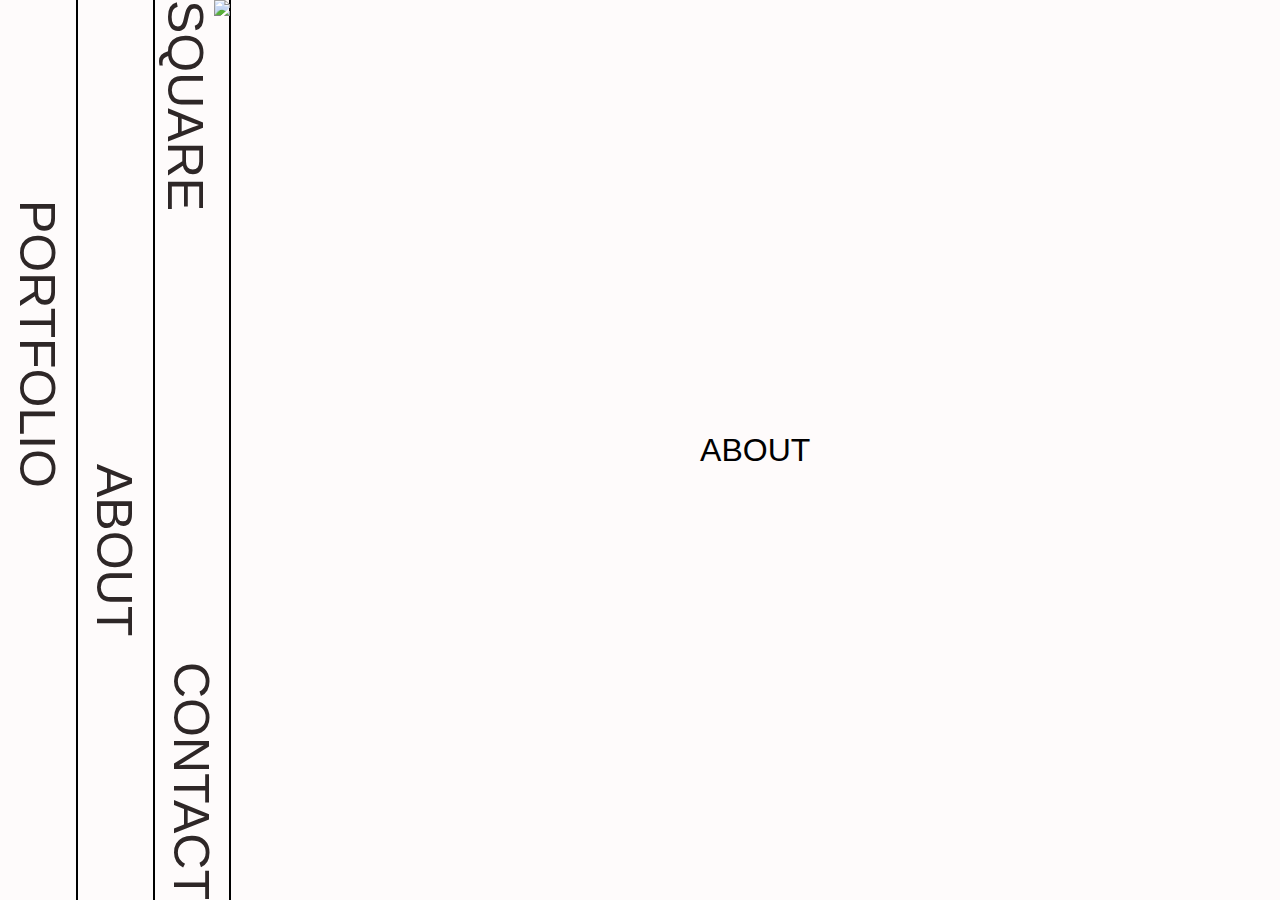
==== about.html @ 4167293b "header first solution" ====
<!DOCTYPE html>
<html lang="en">
  <head>
    <meta charset="UTF-8" />
    <meta http-equiv="X-UA-Compatible" content="IE=edge" />
    <meta name="viewport" content="width=device-width, initial-scale=1.0" />
    <title>Portfolio</title>
    <link rel="stylesheet" href="style.css" />
  </head>
  <body>
    <header>
      <nav>
  <a href='index.html' id="logo-link"><img src="logo.svg" id ='logo' alt="square" /></a>
        <a href="contact.html" class="text-link">Contact</a>
        <a href="about.html" class="text-link">About</a>
        <a href="index.html" class="text-link">Portfolio</a>
      </nav>
    </header>
    <main>

       <h1>About</h1>
    </main>
    <footer></footer>
    <script src="script.js"></script>
  </body>
</html>
---- style.css ----
/* RESET CSS */
* {
  margin: 0;
  list-style: none;
}

a {
  text-decoration: none;
  color: var(--default-textcolor);
}

/* IMPORTING FONT */
@import url("https://fonts.googleapis.com/css2?family=Inter:wght@300;400;500;600;700;800;900&display=swap");

/* VARIABLES */
:root {
  --background-color: #fefbfb;
  --default-textcolor: #2e2727;
  --font: "Inter", sans-serif;
}

/* CODE */

body {
  background-color: var(--background-color);
  font-family: var(--font);
  display: grid;
  grid-template-columns: max-content 1fr;
}

nav {
  display: grid;
  grid-template-columns: 1fr;
  grid-template-rows: repeat(3, 6vw);
  writing-mode: vertical-rl;
  text-transform: uppercase;
  font-size: 50px;
  height: 100vh;
  justify-content: center;
  align-items: center;
  position: relative;
}

nav img, a#logo-link {
  position: absolute;
  width: 100%;
}

nav a.text-link {
  padding-top: 200px;
  display: flex;
}

nav a:nth-child(3) {
  justify-content: center;
}
nav a:nth-child(2) {
  justify-content: flex-end;
}
nav a:nth-of-type(4) {
  justify-content: flex-start;
}


header a.text-link {
  border-right: 2px black solid;
  width: 100%;
  display: flex;
  align-items: center;
}

main {
  display: grid;
  text-transform: uppercase;
  align-items: center;
  justify-content: center;
}

h1 {
  font-weight: 500;
}
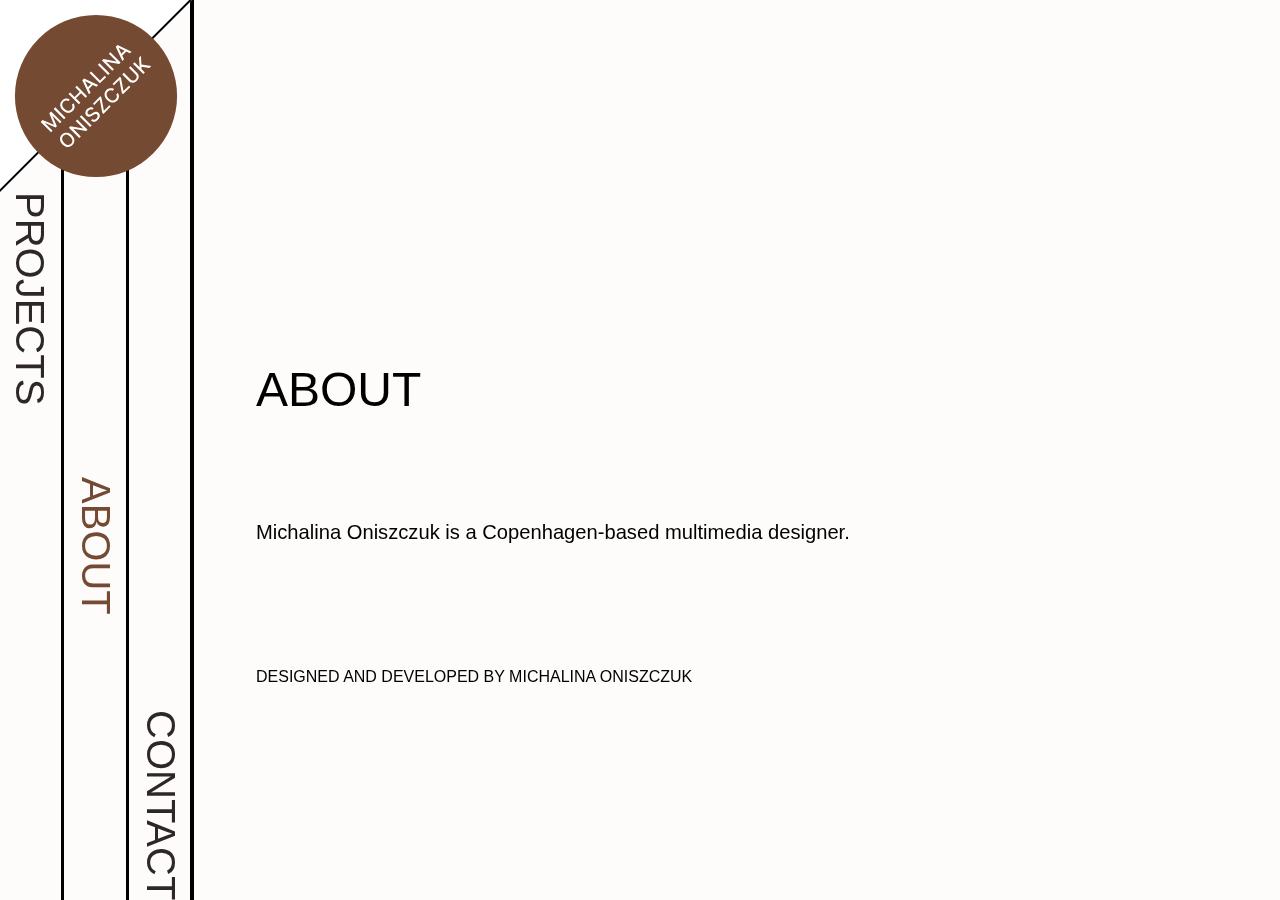
==== commit 91e7e60d: "ready for hand-in" ====
--- a/about.html
+++ b/about.html
@@ -8,19 +8,90 @@
     <link rel="stylesheet" href="style.css" />
   </head>
   <body>
+    <div id="background_lines">
+      <div class="line"></div>
+      <div class="line"></div>
+      <div class="line"></div>
+    </div>
     <header>
+      <a href="index.html" id="logo-link"
+        ><?xml version="1.0" encoding="utf-8"?>
+        <!-- Generator: Adobe Illustrator 26.3.1, SVG Export Plug-In . SVG Version: 6.00 Build 0)  -->
+        <svg version="1.1" id="Warstwa_1" xmlns="http://www.w3.org/2000/svg" xmlns:xlink="http://www.w3.org/1999/xlink" x="0px" y="0px" viewBox="0 0 287 287" style="enable-background: new 0 0 287 287" xml:space="preserve">
+          <style type="text/css">
+            .st0 {
+              fill: #ffffff;
+            }
+            .st1 {
+              fill: #744A33;
+            }
+          </style>
+          <polygon class="st0" points="287,0 0,287 0,0 " stroke-width="2" />
+          <g>
+            <polygon points="287,0 0,287 0,282.8 282.8,0 	" />
+          </g>
+
+          <circle class="st1" cx="143.5" cy="143.5" r="121.2" />
+
+          <path
+            id="logo_txt"
+            class="st0"
+            d="M60.8,182.2l2.8-2.8l16.9,7.1l0.2-0.2l-7.1-16.9l2.8-2.8L91.9,182l-2.2,2.2L78.5,173l-0.1,0.1l6.6,15.7
+          l-1.8,1.8l-15.7-6.6l-0.1,0.1l11.2,11.2l-2.2,2.2L60.8,182.2z M82.6,160.4L98,175.9l-2.3,2.3l-15.4-15.4L82.6,160.4z M104.3,148.8
+          l-2.3,2.4c-0.6-0.4-1.2-0.7-1.8-0.8c-0.6-0.1-1.3-0.2-1.9-0.1c-0.6,0.1-1.2,0.3-1.8,0.6c-0.6,0.3-1.1,0.7-1.6,1.2
+          c-0.9,0.9-1.5,1.9-1.7,3.1c-0.3,1.1-0.1,2.4,0.3,3.6c0.5,1.3,1.3,2.5,2.6,3.8c1.3,1.3,2.5,2.1,3.8,2.6c1.3,0.5,2.5,0.6,3.6,0.3
+          c1.1-0.3,2.2-0.8,3-1.7c0.5-0.5,0.9-1,1.2-1.6c0.3-0.6,0.5-1.2,0.6-1.8c0.1-0.6,0.1-1.2-0.1-1.9c-0.1-0.6-0.4-1.2-0.8-1.8l2.4-2.3
+          c0.6,0.9,1.1,1.8,1.4,2.8c0.3,1,0.4,2,0.3,3c-0.1,1-0.4,2-0.9,3c-0.5,1-1.1,1.9-2,2.7c-1.3,1.3-2.8,2.2-4.5,2.6
+          c-1.7,0.4-3.4,0.3-5.2-0.3c-1.8-0.6-3.5-1.7-5.1-3.3c-1.6-1.6-2.8-3.4-3.3-5.1c-0.6-1.8-0.7-3.5-0.3-5.2c0.4-1.7,1.3-3.2,2.6-4.5
+          c0.8-0.8,1.7-1.5,2.6-1.9c0.9-0.5,1.9-0.8,2.9-0.9c1-0.1,2,0,3.1,0.2C102.3,147.6,103.3,148.1,104.3,148.8z M117.9,156l-15.4-15.4
+          l2.3-2.3l6.7,6.7l7.7-7.7l-6.7-6.7l2.3-2.3l15.4,15.4l-2.3,2.3l-6.7-6.7l-7.7,7.7l6.7,6.7L117.9,156z M135.4,138.5l-2.5,2.5l-9.9-21
+          l2.7-2.7l21,9.9l-2.5,2.5l-17-8.3l-0.1,0.1L135.4,138.5z M129.7,132.1l8-8l2,2l-8,8L129.7,132.1z M149.3,124.6l-15.4-15.4l2.3-2.3
+          l13.4,13.4l7-7l2,2L149.3,124.6z M148.6,94.4l15.4,15.4l-2.3,2.3l-15.4-15.4L148.6,94.4z M164.9,78.2l15.4,15.4l-2.1,2.1L159,92.2
+          l-0.1,0.1l11.3,11.3l-2.3,2.3l-15.4-15.4l2.2-2.2l19.2,3.5l0.1-0.1l-11.3-11.3L164.9,78.2z M185.4,88.5l-2.5,2.5l-9.9-21l2.7-2.7
+          l21,9.9l-2.5,2.5l-17-8.3l-0.1,0.1L185.4,88.5z M179.8,82l8-8l2,2l-8,8L179.8,82z M107.4,202c1.6,1.6,2.8,3.4,3.3,5.2
+          c0.6,1.8,0.7,3.5,0.2,5.2c-0.4,1.7-1.3,3.2-2.6,4.5c-1.3,1.3-2.8,2.2-4.5,2.6c-1.7,0.4-3.4,0.3-5.2-0.3c-1.8-0.6-3.5-1.7-5.1-3.3
+          c-1.6-1.6-2.8-3.4-3.3-5.1c-0.6-1.8-0.7-3.5-0.3-5.2c0.4-1.7,1.3-3.2,2.6-4.5c1.3-1.3,2.8-2.2,4.5-2.6c1.7-0.4,3.4-0.3,5.2,0.2
+          C104,199.2,105.7,200.3,107.4,202z M105.1,204.3c-1.3-1.3-2.5-2.1-3.8-2.6c-1.3-0.5-2.5-0.6-3.6-0.3c-1.1,0.3-2.2,0.8-3,1.7
+          c-0.9,0.9-1.5,1.9-1.7,3.1c-0.3,1.1-0.2,2.3,0.3,3.6c0.5,1.3,1.3,2.5,2.6,3.8c1.3,1.3,2.5,2.1,3.8,2.6c1.3,0.5,2.5,0.6,3.6,0.3
+          c1.1-0.3,2.2-0.8,3-1.7c0.9-0.9,1.5-1.9,1.7-3c0.3-1.2,0.2-2.4-0.3-3.6C107.2,206.8,106.3,205.5,105.1,204.3z M115.5,178.5
+          l15.4,15.4l-2.1,2.1l-19.2-3.5l-0.1,0.1l11.3,11.3l-2.3,2.3L103,190.9l2.2-2.2l19.2,3.5l0.1-0.1l-11.3-11.3L115.5,178.5z
+           M121.6,172.3l15.4,15.4l-2.3,2.3l-15.4-15.4L121.6,172.3z M137.9,164.2c-0.8-0.6-1.7-0.9-2.7-0.7c-1,0.2-1.9,0.7-2.8,1.6
+          c-0.6,0.6-1.1,1.3-1.3,1.9c-0.3,0.7-0.4,1.3-0.3,1.9c0.1,0.6,0.4,1.1,0.8,1.5c0.4,0.4,0.8,0.6,1.2,0.7c0.4,0.1,0.9,0.1,1.4,0
+          c0.5-0.1,0.9-0.3,1.4-0.5c0.4-0.2,0.9-0.4,1.2-0.7l1.9-1.1c0.6-0.4,1.3-0.7,2-1c0.7-0.3,1.5-0.5,2.3-0.6c0.8-0.1,1.6,0,2.3,0.2
+          c0.8,0.2,1.5,0.7,2.2,1.4c0.9,0.9,1.4,1.9,1.6,3c0.2,1.1,0.1,2.3-0.3,3.6c-0.5,1.2-1.3,2.5-2.5,3.7c-1.2,1.2-2.3,2-3.5,2.4
+          c-1.2,0.5-2.4,0.6-3.5,0.4c-1.2-0.2-2.2-0.7-3.2-1.6l2.3-2.3c0.6,0.5,1.2,0.8,1.9,0.9c0.7,0,1.4-0.1,2-0.4c0.7-0.3,1.3-0.8,1.9-1.4
+          c0.7-0.7,1.1-1.3,1.4-2.1c0.3-0.7,0.4-1.4,0.3-2.1c-0.1-0.7-0.4-1.3-0.9-1.8c-0.5-0.5-1-0.7-1.5-0.7c-0.5,0-1.1,0.1-1.8,0.3
+          c-0.6,0.2-1.3,0.6-2,1l-2.3,1.3c-1.6,0.9-3,1.4-4.4,1.5c-1.4,0.1-2.6-0.4-3.7-1.5c-0.9-0.9-1.4-1.9-1.6-3.1c-0.2-1.1,0-2.3,0.4-3.5
+          c0.5-1.2,1.2-2.3,2.2-3.3c1-1,2.1-1.8,3.3-2.2c1.2-0.4,2.3-0.6,3.4-0.4c1.1,0.2,2.1,0.7,2.9,1.5L137.9,164.2z M154.5,170.3l-1.6-1.6
+          l-3.8-20l-8.2,8.2l-2-2l11-11l1.6,1.6l3.8,20l8.2-8.2l2,2L154.5,170.3z M170.6,133.4l-2.3,2.4c-0.6-0.4-1.2-0.7-1.8-0.8
+          c-0.6-0.1-1.3-0.2-1.9-0.1c-0.6,0.1-1.2,0.3-1.8,0.6c-0.6,0.3-1.1,0.7-1.6,1.2c-0.9,0.9-1.5,1.9-1.7,3.1c-0.3,1.1-0.1,2.4,0.3,3.6
+          c0.5,1.3,1.3,2.5,2.6,3.8c1.3,1.3,2.5,2.1,3.8,2.6c1.3,0.5,2.5,0.6,3.6,0.3c1.1-0.3,2.2-0.8,3-1.7c0.5-0.5,0.9-1,1.2-1.6
+          c0.3-0.6,0.5-1.2,0.6-1.8c0.1-0.6,0.1-1.2-0.1-1.9c-0.1-0.6-0.4-1.2-0.8-1.8l2.4-2.3c0.6,0.9,1.1,1.8,1.4,2.8c0.3,1,0.4,2,0.3,3
+          c-0.1,1-0.4,2-0.9,3c-0.5,1-1.1,1.9-2,2.7c-1.3,1.3-2.8,2.2-4.5,2.6c-1.7,0.4-3.4,0.3-5.2-0.3c-1.8-0.6-3.5-1.7-5.1-3.3
+          c-1.6-1.6-2.8-3.4-3.3-5.1c-0.6-1.8-0.7-3.5-0.3-5.2c0.4-1.7,1.3-3.2,2.6-4.5c0.8-0.8,1.7-1.5,2.6-1.9c0.9-0.5,1.9-0.8,2.9-0.9
+          c1-0.1,2,0,3.1,0.2C168.6,132.2,169.6,132.7,170.6,133.4z M183.8,141l-1.6-1.6l-3.8-20l-8.2,8.2l-2-2l11-11l1.6,1.6l3.8,20l8.2-8.2
+          l2,2L183.8,141z M192.7,101.3L195,99l10.1,10.1c1.1,1.1,1.8,2.3,2.1,3.6c0.3,1.3,0.3,2.7-0.2,4.1c-0.4,1.4-1.3,2.7-2.5,3.9
+          c-1.2,1.2-2.5,2.1-3.9,2.5c-1.4,0.4-2.8,0.5-4.1,0.2c-1.3-0.3-2.6-1-3.6-2.1l-10.1-10.1l2.3-2.3l10,10c0.7,0.7,1.5,1.2,2.3,1.4
+          c0.9,0.2,1.7,0.2,2.6,0c0.9-0.3,1.7-0.8,2.5-1.6c0.8-0.8,1.3-1.6,1.6-2.5c0.3-0.9,0.3-1.7,0-2.6c-0.2-0.8-0.7-1.6-1.4-2.3
+          L192.7,101.3z M214.2,110.6l-15.4-15.4l2.3-2.3l7.4,7.4l0.2-0.2l-0.9-13.8l2.9-2.9l0.7,13.2l14.7,2.2l-2.8,2.8l-11.9-1.9l0.3,3.9
+          l4.8,4.8L214.2,110.6z"
+          /></svg
+      ></a>
       <nav>
-  <a href='index.html' id="logo-link"><img src="logo.svg" id ='logo' alt="square" /></a>
-        <a href="contact.html" class="text-link">Contact</a>
-        <a href="about.html" class="text-link">About</a>
-        <a href="index.html" class="text-link">Portfolio</a>
+        <div class="a_container"><a href="index.html" class="text-link">Projects</a></div>
+        <div class="a_container"><a href="about.html" class="text-link" id="about-tag-on-about-page">About</a></div>
+        <div class="a_container"><a href="contact.html" class="text-link">Contact</a></div>
       </nav>
     </header>
+    <div class="layout">
     <main>
-
-       <h1>About</h1>
-    </main>
-    <footer></footer>
+      
+        <h1>About</h1>
+        <p>Michalina Oniszczuk is a Copenhagen-based multimedia designer.</p>
+      
+      </main>
+      <footer>Designed and developed by Michalina Oniszczuk</footer>
+    </div>
     <script src="script.js"></script>
   </body>
 </html>--- a/style.css
+++ b/style.css
@@ -6,7 +6,6 @@
 
 a {
   text-decoration: none;
-  color: var(--default-textcolor);
 }
 
 /* IMPORTING FONT */
@@ -17,6 +16,12 @@
   --background-color: #fefbfb;
   --default-textcolor: #2e2727;
   --font: "Inter", sans-serif;
+  --index-color-intense: #336574;
+  --index-color-subtle: #336574;
+  --contact-color-intense: #743362;
+  --contact-color-subtle: #6b498c;
+  --about-color-intense: #744a33;
+  --about-color-subtle: #744a33;
 }
 
 /* CODE */
@@ -24,58 +29,262 @@
 body {
   background-color: var(--background-color);
   font-family: var(--font);
+  display: flex;
+}
+
+a#logo-link {
+  position: absolute;
+  width: 15vw;
+  z-index: 1;
+}
+
+nav {
+  display: flex;
+  flex-direction: row;
+  text-transform: uppercase;
+  height: 100vh;
+  width: 15vw;
+  justify-content: center;
+  align-items: center;
+  position: relative;
+  font-size: 2.5rem;
+}
+
+nav .a_container {
+  display: flex;
+  height: 100vh;
+  width: 33%;
+  align-items: center;
+  border-right: 2px black solid;
+  writing-mode: vertical-rl;
+}
+
+nav .a_container:nth-of-type(1) {
+  /*padding-top: 30vw;*/
+  justify-content: flex-start;
+}
+
+nav .a_container:nth-child(2) {
+  /* padding-top: 15vw; */
+  justify-content: center;
+}
+
+nav .a_container:nth-child(3) {
+  justify-content: flex-end;
+}
+
+a.text-link {
+  padding-top: 15vw;
+}
+
+.layout {
+  text-transform: uppercase;
+  display: flex;
+  flex-direction: column;
+  justify-content: center;
+  margin-top: 10vw;
+  margin-left: 5vw;
+  margin-right: 10vw;
+  align-self: center;
+}
+
+h1 {
+  font-weight: 400;
+  margin-top: 20px;
+  font-size: 3rem;
+  margin-bottom: 100px;
+}
+
+h2 {
+  font-size: 2.25rem;
+  font-weight: 400;
+  margin-top: 80px;
+}
+
+h2.index {
+  margin-bottom: 200px;
+}
+
+h3 {
+  font-size: 1.68rem;
+  font-weight: 400;
+}
+
+li {
+  font-weight: 400;
+  padding: 20px 0;
+  text-transform: none;
+  font-size: 1.25rem;
+}
+
+ul {
+  margin-top: 40px;
+  margin-bottom: 40px;
+}
+
+a {
+  color: var(--default-textcolor);
+}
+
+p {
+  font-size: 1.26rem;
+  font-weight: 400;
+  text-transform: none;
+  margin-bottom: 40px;
+  margin-top: 40px;
+  line-height: 1.5;
+}
+
+.details {
+  width: 100%;
+  margin-bottom: 20px;
+}
+
+.solution_link {
+  font-size: 3rem;
+  align-self: center;
+  background-color: var(--index-color-intense);
+  color: var(--background-color);
+  padding: 10px;
+}
+
+section.project_images {
   display: grid;
-  grid-template-columns: max-content 1fr;
-}
-
-nav {
-  display: grid;
-  grid-template-columns: 1fr;
-  grid-template-rows: repeat(3, 6vw);
-  writing-mode: vertical-rl;
+  grid-template-columns: 1fr 1fr;
+  grid-template-rows: 1fr 1fr;
+  align-items: center;
+  margin-top: 100px;
+}
+
+footer {
+  margin-top: 80px;
+  font-size: 1rem;
+}
+
+a:hover.projects {
+  color: var(--index-color-intense);
+}
+
+#arrow {
+  margin-top: 20px;
+}
+
+#background_lines {
+  display: flex;
+  position: fixed;
+  z-index: -1000;
+  width: 15vw;
+  flex-direction: row;
   text-transform: uppercase;
-  font-size: 50px;
   height: 100vh;
   justify-content: center;
   align-items: center;
-  position: relative;
-}
-
-nav img, a#logo-link {
-  position: absolute;
-  width: 100%;
-}
-
-nav a.text-link {
-  padding-top: 200px;
-  display: flex;
-}
-
-nav a:nth-child(3) {
-  justify-content: center;
-}
-nav a:nth-child(2) {
-  justify-content: flex-end;
-}
-nav a:nth-of-type(4) {
-  justify-content: flex-start;
-}
-
-
-header a.text-link {
+}
+
+.line {
+  height: 100%;
+  width: 33%;
+  align-items: center;
   border-right: 2px black solid;
-  width: 100%;
-  display: flex;
-  align-items: center;
-}
-
-main {
-  display: grid;
-  text-transform: uppercase;
-  align-items: center;
-  justify-content: center;
-}
-
-h1 {
-  font-weight: 500;
+}
+
+#about-tag-on-about-page {
+  color: #744a33;
+}
+
+#contact-tag-on-contact-page {
+  color: #6b498c;
+}
+
+#projects-tag-on-projects-page {
+  color: var(--index-color-subtle);
+}
+
+/* ANIMATION */
+
+.over-logo {
+  animation-name: spin-around;
+  animation-duration: 4s;
+  animation-iteration-count: infinite;
+}
+
+@keyframes spin-around {
+  from {
+    transform-origin: center;
+    transform: rotate(0deg);
+  }
+
+  to {
+    transform-origin: center;
+    transform: rotate(360deg);
+  }
+}
+
+/* MEDIA QUERIES */
+
+@media only screen and (max-width: 900px) {
+  .project_images img {
+    max-width: 80vw;
+  }
+  .solution_link {
+    font-size: 1.5rem;
+  }
+
+  section.project_images {
+    display: flex;
+    flex-direction: column;
+    align-items: center;
+  }
+}
+
+@media only screen and (max-width: 600px) {
+  nav {
+    font-size: 1.5rem;
+  }
+
+  h1 {
+    font-size: 2.25rem;
+  }
+
+  h2 {
+    font-size: 1.68rem;
+  }
+
+  nav {
+    flex-direction: column;
+  }
+
+  #background_lines {
+    display: none;
+  }
+
+  section.project_images {
+    display: flex;
+    flex-direction: column;
+    align-items: center;
+  }
+
+  footer {
+    margin-top: 150px;
+  }
+
+  .project_images img {
+    max-width: 80vw;
+  }
+
+  .solution_link {
+    font-size: 1.5rem;
+    background-color: var(--background-color);
+    color: var(--default-textcolor)
+  }
+  .layout {
+    text-transform: uppercase;
+    display: flex;
+    flex-direction: column;
+    justify-content: center;
+    margin-top: 5vw;
+    margin-left: 5vw;
+    margin-right: 5vw;
+    align-self: center;
+  } 
 }